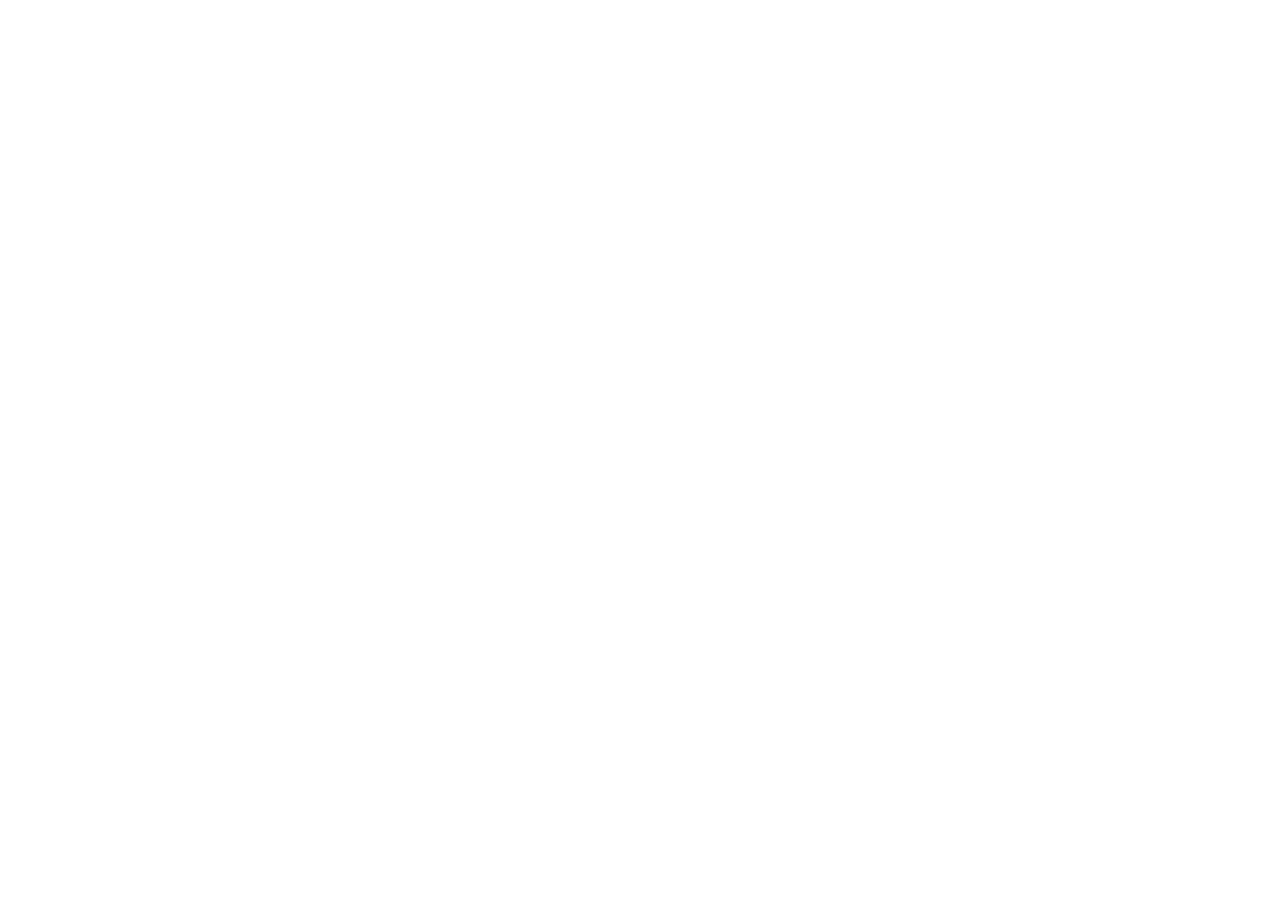
==== message2.html @ 91490581 "下層ページmessage2.htmlファイルの追加" ====
<!DOCTYPE html>
<html lang="ja">
<head>
  <meta charset="utf-8">
  <meta name="viewport" content="width=device-width,initial-scale=1">
  <meta name="description"
    content="株式会社STARTは、幸せにつながるお仕事を紹介する人材紹介会社です。人材紹介サービス『スタート』や人材紹介SNS『ゴール』を運営し、またWebデザインを学べるスクール『Webの学校』を開講しています。" />
  <title>メッセージ - START</title>
  <link rel="preconnect" href="https://fonts.googleapis.com">
  <link rel="preconnect" href="https://fonts.gstatic.com" crossorigin>
  <link
    href="https://fonts.googleapis.com/css2?family=Noto+Sans+JP:wght@500;700&family=Roboto:wght@400;700&display=swap"
    rel="stylesheet">
  <link href="https://fonts.googleapis.com/icon?family=Material+Icons+Round" rel="stylesheet">
  <link href="css/destyle.css" rel="stylesheet" />
  <link href="style.css" rel="stylesheet" />
  <link rel="icon" type="image/png" href="icon-192x192.png">
  <link rel="apple-touch-icon" type="image/png" href="apple-touch-icon-180x180.png">
  <link rel="icon" href="favicon.ico">
</head>

<body>
<!-- ヘッダー -->
    <header>
        
    </header>
---- css/destyle.css ----
/*! destyle.css v3.0.0 | MIT License | https://github.com/nicolas-cusan/destyle.css */

/* Reset box-model and set borders */
/* ============================================ */

*,
::before,
::after {
  box-sizing: border-box;
  border-width: 0;
  border-style: solid;
}

/* Document */
/* ============================================ */

/**
 * 1. Correct the line height in all browsers.
 * 2. Prevent adjustments of font size after orientation changes in iOS.
 * 3. Remove gray overlay on links for iOS.
 */

html {
  line-height: 1.15; /* 1 */

  -webkit-tap-highlight-color: transparent; /* 3*/
  -webkit-text-size-adjust: 100%; /* 2 */
}

/* Sections */
/* ============================================ */

/**
 * Remove the margin in all browsers.
 */

body {
  margin: 0;
}

/**
 * Render the `main` element consistently in IE.
 */

main {
  display: block;
}

/* Vertical rhythm */
/* ============================================ */

p,
table,
blockquote,
address,
pre,
iframe,
form,
figure,
dl {
  margin: 0;
}

/* Headings */
/* ============================================ */

h1,
h2,
h3,
h4,
h5,
h6 {
  font-size: inherit;
  font-weight: inherit;
  margin: 0;
}

/* Lists (enumeration) */
/* ============================================ */

ul,
ol {
  margin: 0;
  padding: 0;
  list-style: none;
}

/* Lists (definition) */
/* ============================================ */

dt {
  font-weight: bold;
}

dd {
  margin-left: 0;
}

/* Grouping content */
/* ============================================ */

/**
 * 1. Add the correct box sizing in Firefox.
 * 2. Show the overflow in Edge and IE.
 */

hr {
  clear: both;
  overflow: visible; /* 2 */
  box-sizing: content-box; /* 1 */
  height: 0; /* 1 */
  margin: 0;
  color: inherit;
  border-top-width: 1px;
}

/**
 * 1. Correct the inheritance and scaling of font size in all browsers.
 * 2. Correct the odd `em` font sizing in all browsers.
 */

pre {
  font-family: monospace, monospace; /* 1 */
  font-size: inherit; /* 2 */
}

address {
  font-style: inherit;
}

/* Text-level semantics */
/* ============================================ */

/**
 * Remove the gray background on active links in IE 10.
 */

a {
  text-decoration: none;
  color: inherit;
  background-color: transparent;
}

/**
 * 1. Remove the bottom border in Chrome 57-
 * 2. Add the correct text decoration in Chrome, Edge, IE, Opera, and Safari.
 */

abbr[title] {
  text-decoration: underline dotted; /* 2 */
}

/**
 * Add the correct font weight in Chrome, Edge, and Safari.
 */

b,
strong {
  font-weight: bolder;
}

/**
 * 1. Correct the inheritance and scaling of font size in all browsers.
 * 2. Correct the odd `em` font sizing in all browsers.
 */

code,
kbd,
samp {
  font-family: monospace, monospace; /* 1 */
  font-size: inherit; /* 2 */
}

/**
 * Add the correct font size in all browsers.
 */

small {
  font-size: 80%;
}

/**
 * Prevent `sub` and `sup` elements from affecting the line height in
 * all browsers.
 */

sub,
sup {
  position: relative;
  font-size: 75%;
  line-height: 0;
  vertical-align: baseline;
}

sub {
  bottom: -.25em;
}

sup {
  top: -.5em;
}

/* Replaced content */
/* ============================================ */

/**
 * Prevent vertical alignment issues.
 */

svg,
img,
embed,
object,
iframe {
  vertical-align: bottom;
}

/* Forms */
/* ============================================ */

/**
 * Reset form fields to make them styleable.
 * 1. Make form elements stylable across systems iOS especially.
 * 2. Inherit text-transform from parent.
 */

button,
input,
optgroup,
select,
textarea {
  font: inherit;
  margin: 0;
  padding: 0;
  text-align: inherit;
  vertical-align: middle;
  text-transform: inherit; /* 2 */
  color: inherit;
  border-radius: 0;
  background: transparent;

  -webkit-appearance: none; /* 1 */
  appearance: none;
}

/**
 * Reset radio and checkbox appearance to preserve their look in iOS.
 */

[type="checkbox"] {
  -webkit-appearance: checkbox;
  appearance: checkbox;
}

[type="radio"] {
  -webkit-appearance: radio;
  appearance: radio;
}

/**
 * Correct cursors for clickable elements.
 */

button,
[type="button"],
[type="reset"],
[type="submit"] {
  cursor: pointer;
}

button:disabled,
[type="button"]:disabled,
[type="reset"]:disabled,
[type="submit"]:disabled {
  cursor: default;
}

/**
 * Improve outlines for Firefox and unify style with input elements & buttons.
 */

:-moz-focusring {
  outline: auto;
}

select:disabled {
  opacity: inherit;
}

/**
 * Remove padding
 */

option {
  padding: 0;
}

/**
 * Reset to invisible
 */

fieldset {
  min-width: 0;
  margin: 0;
  padding: 0;
}

legend {
  padding: 0;
}

/**
 * Add the correct vertical alignment in Chrome, Firefox, and Opera.
 */

progress {
  vertical-align: baseline;
}

/**
 * Remove the default vertical scrollbar in IE 10+.
 */

textarea {
  overflow: auto;
}

/**
 * Correct the cursor style of increment and decrement buttons in Chrome.
 */

[type="number"]::-webkit-inner-spin-button,
[type="number"]::-webkit-outer-spin-button {
  height: auto;
}

/**
 * 1. Correct the outline style in Safari.
 */

[type="search"] {
  outline-offset: -2px; /* 1 */
}

/**
 * Remove the inner padding in Chrome and Safari on macOS.
 */

[type="search"]::-webkit-search-decoration {
  -webkit-appearance: none;
}

/**
 * 1. Correct the inability to style clickable types in iOS and Safari.
 * 2. Fix font inheritance.
 */

::-webkit-file-upload-button {
  font: inherit; /* 2 */

  -webkit-appearance: button; /* 1 */
}

/**
 * Clickable labels
 */

label[for] {
  cursor: pointer;
}

/* Interactive */
/* ============================================ */

/*
 * Add the correct display in Edge, IE 10+, and Firefox.
 */

details {
  display: block;
}

/*
 * Add the correct display in all browsers.
 */

summary {
  display: list-item;
}

/*
 * Remove outline for editable content.
 */

[contenteditable]:focus {
  outline: auto;
}

/* Tables */
/* ============================================ */

/**
1. Correct table border color inheritance in all Chrome and Safari.
*/

table {
  border-color: inherit; /* 1 */
}

caption {
  text-align: left;
}

td,
th {
  padding: 0;
  vertical-align: top;
}

th {
  font-weight: bold;
  text-align: left;
}
---- style.css ----
@charset "UTF-8";

:root {
  --link-color: #349bf4;
  --main-color: #dd1b57;
  --text-color: #333;
}

/*--------------------------------
 全体
---------------------------------*/
body {
  font-family: "Roboto", "Noto Sans JP", Arial, "Hiragino Kaku Gothic ProN",
    "Hiragino Sans", Meiryo, sans-serif;
  font-size: 16px;
  color: var(--text-color);
}

a {
  color: var(--link-color);
  text-decoration: underline;
}

img {
  max-width: 100%;
  height: auto;
  vertical-align: bottom;
}

/*--------------------------------
 レイアウト
---------------------------------*/
.wrapper {
  overflow-x: hidden;
}

.container {
  max-width: 1170px;
  margin: 0 auto;
  padding: 0 30px;
}

.content {
  display: grid;
  padding: 60px 0 100px;
  row-gap: 80px;
}

/*--------------------------------
 見出し
---------------------------------*/
.heading-primary {
  font-size: 40px;
  font-weight: bold;
  line-height: 1;
  letter-spacing: 0.05em;
  color: var(--main-color);
}

/*--------------------------------
 テーブル
---------------------------------*/
.table-type01 {
  width: 100%;
  font-size: 15px;
  border-collapse: collapse;
  border-spacing: 0;
}

.table-type01 tr {
  border-bottom: solid 1px #ddd;
}

.table-type01 th,
.table-type01 td {
  text-align: left;
  padding: 30px;
}

.table-type01 th {
  width: 20%;
}

.table-type01 p:not(:last-child) {
  margin-bottom: 10px;
}

.table-type01 ul {
  margin-left: 20px;
}

/*--------------------------------
ヘッダー
---------------------------------*/
.header {
  display: flex;
  align-items: center;
  justify-content: space-between;
  height: 90px;
  padding: 30px 70px;
}

.header__logo {
  line-height: 1;
}

/*--------------------------------
 グローバルナビ
---------------------------------*/
.gnav__list {
  display: flex;
  position: relative;
  align-items: center;
  justify-content: center;
  column-gap: 30px;
}

.gnav__item {
  font-size: 16px;
  font-weight: bold;
  line-height: 1;
  letter-spacing: 0.05em;
}

.gnav__link {
  color: var(--text-color);
  text-decoration: none;
}

.gnav__link:hover {
  color: var(--main-color);
}

.gnav__link--active {
  color: var(--main-color);
}

.btn-menu {
  display: none;
}

/*--------------------------------
 メインビジュアル
---------------------------------*/
.mv {
  display: flex;
  align-items: center;
  justify-content: center;
  height: 600px;
  background-image: url(img/pc_mv.jpg);
  background-repeat: no-repeat;
  background-position: center center;
  background-size: cover;
}

.mv__titleArea {
  color: #fff;
  text-align: center;
}

.mv__title {
  font-size: 160px;
  font-weight: bold;
  line-height: 1;
  text-shadow: 0 4px 6px rgb(0 0 0 / 25%);
  margin-bottom: 10px;
}

.mv__subtitle {
  font-size: 24px;
  line-height: 1;
  letter-spacing: 0.1em;
}

/*--------------------------------
 ニュース
---------------------------------*/
.news__inner {
  display: flex;
  column-gap: 90px;
}

.news__body {
  flex: 1;
}

.news-list__link {
  display: flex;
  color: var(--text-color);
  text-decoration: none;
}

.news-list__link:hover {
  color: var(--main-color);
}

.news-list__item {
  font-size: 15px;
  line-height: 1.8;
  margin-bottom: 15px;
  padding-bottom: 15px;
  border-bottom: 1px solid #e8e8e8;
}

.news-list__item:last-child {
  margin-bottom: 0;
}

.news-list__title {
  font-size: 15px;
  line-height: 1.8;
}

.news-list__date {
  margin-right: 20px;
}

/*--------------------------------
サービス
---------------------------------*/
.service__heading {
  position: relative;
  margin-bottom: 50px;
}

.service__heading::before {
  display: block;
  content: "SERVICE";
  position: absolute;
  top: -40px;
  right: -20px;
  z-index: -1;
  font-size: 168px;
  font-weight: bold;
  line-height: 1;
  color: #f2f2f2;
}

.service-list {
  display: grid;
  column-gap: 30px;
  grid-template-columns: repeat(3, 1fr);
}

.service-list__item {
  padding: 50px;
  border-radius: 8px;
  background-color: #fff;
  box-shadow: 0 3px 21px rgba(0, 0, 0, 0.16);
}

.service-list__img-wrapper {
  text-align: center;
  margin-bottom: 10px;
}

.service-list__img {
  font-size: 48px;
  color: var(--main-color);
  vertical-align: bottom;
}

.service-list__title {
  font-size: 18px;
  font-weight: bold;
  text-align: center;
}

.service-list__text {
  font-size: 14px;
  line-height: 1.7;
  margin-top: 15px;
}

/*--------------------------------
 下層ページ：ヘッダー
---------------------------------*/
.page-header {
  display: flex;
  align-items: center;
  justify-content: center;
  height: 190px;
  background-image: url(img/pc_header.jpg);
  background-repeat: no-repeat;
  background-position: center center;
  background-size: cover;
}

.page-header__titleArea {
  color: #fff;
  text-align: center;
}

.page-header__title {
  font-size: 40px;
  font-weight: bold;
  line-height: 1;
  letter-spacing: 0.1em;
}

/*--------------------------------
 下層ページ：メッセージ
---------------------------------*/
.message {
  max-width: 850px;
  margin: 0 auto;
}

.message__title {
  font-size: 40px;
  font-weight: bold;
  line-height: 1.5;
  letter-spacing: 0.05em;
  color: var(--main-color);
  text-align: center;
  margin-bottom: 20px;
}

.message__subtitle {
  font-size: 18px;
  line-height: 1.6;
  letter-spacing: 0.05em;
  text-align: center;
  margin-bottom: 40px;
}

.ceo-message__img-wrapper {
  width: 100px;
  margin: 0 25px 15px 0;
  float: left;
}

.ceo-message__img {
  border-radius: 50%;
}

.ceo-message__text {
  line-height: 1.6;
  letter-spacing: 0.05em;
}

.ceo-message__text a {
  color: var(--link-color);
}

/*--------------------------------
 下層ページ：会社概要
---------------------------------*/
.company-info__table {
  margin-bottom: 50px;
}

.company-info__map iframe {
  height: 400px;
}

.company-info__map-link {
  font-size: 14px;
  text-align: right;
  margin-top: 20px;
}

/*--------------------------------
 フッター
---------------------------------*/
.footer {
  color: #fff;
  padding: 60px 20px 50px;
  background-color: var(--main-color);
}

.footer-nav {
  margin-bottom: 20px;
}

.footer-nav__list {
  display: flex;
  column-gap: 30px;
}

.footer-nav__item {
  font-size: 14px;
  font-weight: bold;
  line-height: 1;
  letter-spacing: 0.05em;
}

.footer-nav__link {
  color: var(--text-color);
  color: #fff;
  text-decoration: none;
}

.footer__copyright {
  font-size: 12px;
  letter-spacing: 0.03em;
}

/*media Queries 767
----------------------------------------------------*/
@media screen and (max-width: 767px) {
  body {
    font-size: 15px;
  }

  .heading-primary {
    font-size: 32px;
  }

  /* レイアウト */
  .container {
    padding: 0 20px;
  }

  .content {
    padding: 40px 0 60px;
    row-gap: 50px;
  }

  .table-type01 {
    font-size: 14px;
    line-height: 1.5;
  }

  .table-type01 th,
  .table-type01 td {
    padding: 20px 0;
  }

  .table-type01 th {
    width: 100px;
  }

  /* ヘッダー */
  .header {
    position: relative;
    height: 60px;
    padding: 20px;
  }

  .header__logo {
    width: 107px;
  }

  .gnav {
    display: none;
    position: fixed;
    top: 0;
    right: 0;
    z-index: 10;
    width: 180px;
    height: 100%;
    background-color: var(--main-color);
    box-shadow: -10px 0 35px -20px rgb(0 0 0 / 25%);
  }

  .gnav__list {
    display: flex;
    flex-direction: column;
    align-items: flex-start;
    width: 180px;
    padding: 90px 20px 20px 50px;
    row-gap: 25px;
  }

  .gnav__link {
    color: #fff;
  }

  .gnav__link:hover {
    color: #fff;
  }

  .gnav__link--active {
    opacity: 0.6;
  }

  .btn-menu {
    display: flex;
    position: absolute;
    top: 0;
    right: 0;
    z-index: 100;
    align-items: center;
    justify-content: center;
    width: 60px;
    height: 60px;
    text-align: center;
    padding: 21px 16px;
    border: none;
    outline: none;
    background: none;
    background-color: var(--main-color);
    cursor: pointer;
    appearance: none;
  }

  .btn-menu__line {
    display: block;
    position: relative;
    left: 0;
    width: 100%;
    height: 2px;
    transition: all 0.4s;
    border-radius: 4px;
    background-color: #fff;
  }

  .btn-menu__line::before,
  .btn-menu__line::after {
    display: block;
    content: "";
    position: absolute;
    width: 100%;
    height: 100%;
    transition: inherit;
    border-radius: 4px;
    background-color: #fff;
  }

  .btn-menu__line::before {
    top: -8px;
  }

  .btn-menu__line::after {
    top: 8px;
  }

  .btn-menu.active .btn-menu__line {
    background-color: transparent;
  }

  .btn-menu.active .btn-menu__line::before,
  .btn-menu.active .btn-menu__line::after {
    top: 0;
    background-color: #fff;
  }

  .btn-menu.active .btn-menu__line::before {
    transform: rotate(45deg);
  }

  .btn-menu.active .btn-menu__line::after {
    transform: rotate(-45deg);
  }

  /* メインビジュアル */
  .mv {
    height: 460px;
    background-image: url(img/sp_mv.jpg);
  }

  .mv__title {
    font-size: 80px;
  }

  .mv__subtitle {
    font-size: 20px;
  }

  /* ニュース */
  .news__heading {
    margin-bottom: 20px;
  }

  .news__inner {
    display: block;
  }

  .news-list__link {
    flex-direction: column;
  }

  .news-list__item {
    font-size: 15px;
    line-height: 1.8;
  }

  .news-list__item:last-child {
    margin-bottom: 0;
  }

  .news-list__title {
    line-height: 1.6;
  }

  .news-list__date {
    margin-right: 0;
  }

  /* サービス */
  .service__heading {
    margin-bottom: 20px;
  }

  .service__heading::before {
    top: -2px;
    right: -30px;
    font-size: 70px;
  }

  .service-list {
    row-gap: 20px;
    grid-template-columns: 1fr;
  }

  .service-list__item {
    padding: 40px 30px;
  }

  .service-list__img-wrapper {
    margin-bottom: 5px;
  }

  .service-list__img {
    font-size: 60px;
  }

  .service-list__title {
    font-size: 16px;
  }

  .service-list__text {
    margin-top: 10px;
  }

  /* 下層ページ：ヘッダー */
  .page-header {
    height: 160px;
    background-image: url(img/sp_header.jpg);
  }

  .page-header__title {
    font-size: 28px;
  }

  /* 下層ページ：メッセージ */
  .message__title {
    font-size: 24px;
    margin-bottom: 15px;
  }

  .message__subtitle {
    font-size: 15px;
    margin-bottom: 30px;
  }

  .ceo-message__img-wrapper {
    margin: 0 15px 10px 0;
  }

  .office-img {
    height: 260px;
    object-fit: cover;
  }

  /* 下層ページ：会社概要 */
  .company-info__map iframe {
    height: 300px;
  }

  .company-info__map-link {
    font-size: 12px;
    margin-top: 15px;
  }

  /* フッター */
  .footer {
    padding: 40px 0 30px;
  }

  .footer-nav__list {
    column-gap: 25px;
  }

  .footer-nav__item {
    font-size: 12px;
  }

  .footer-copyright {
    font-size: 10px;
  }
}
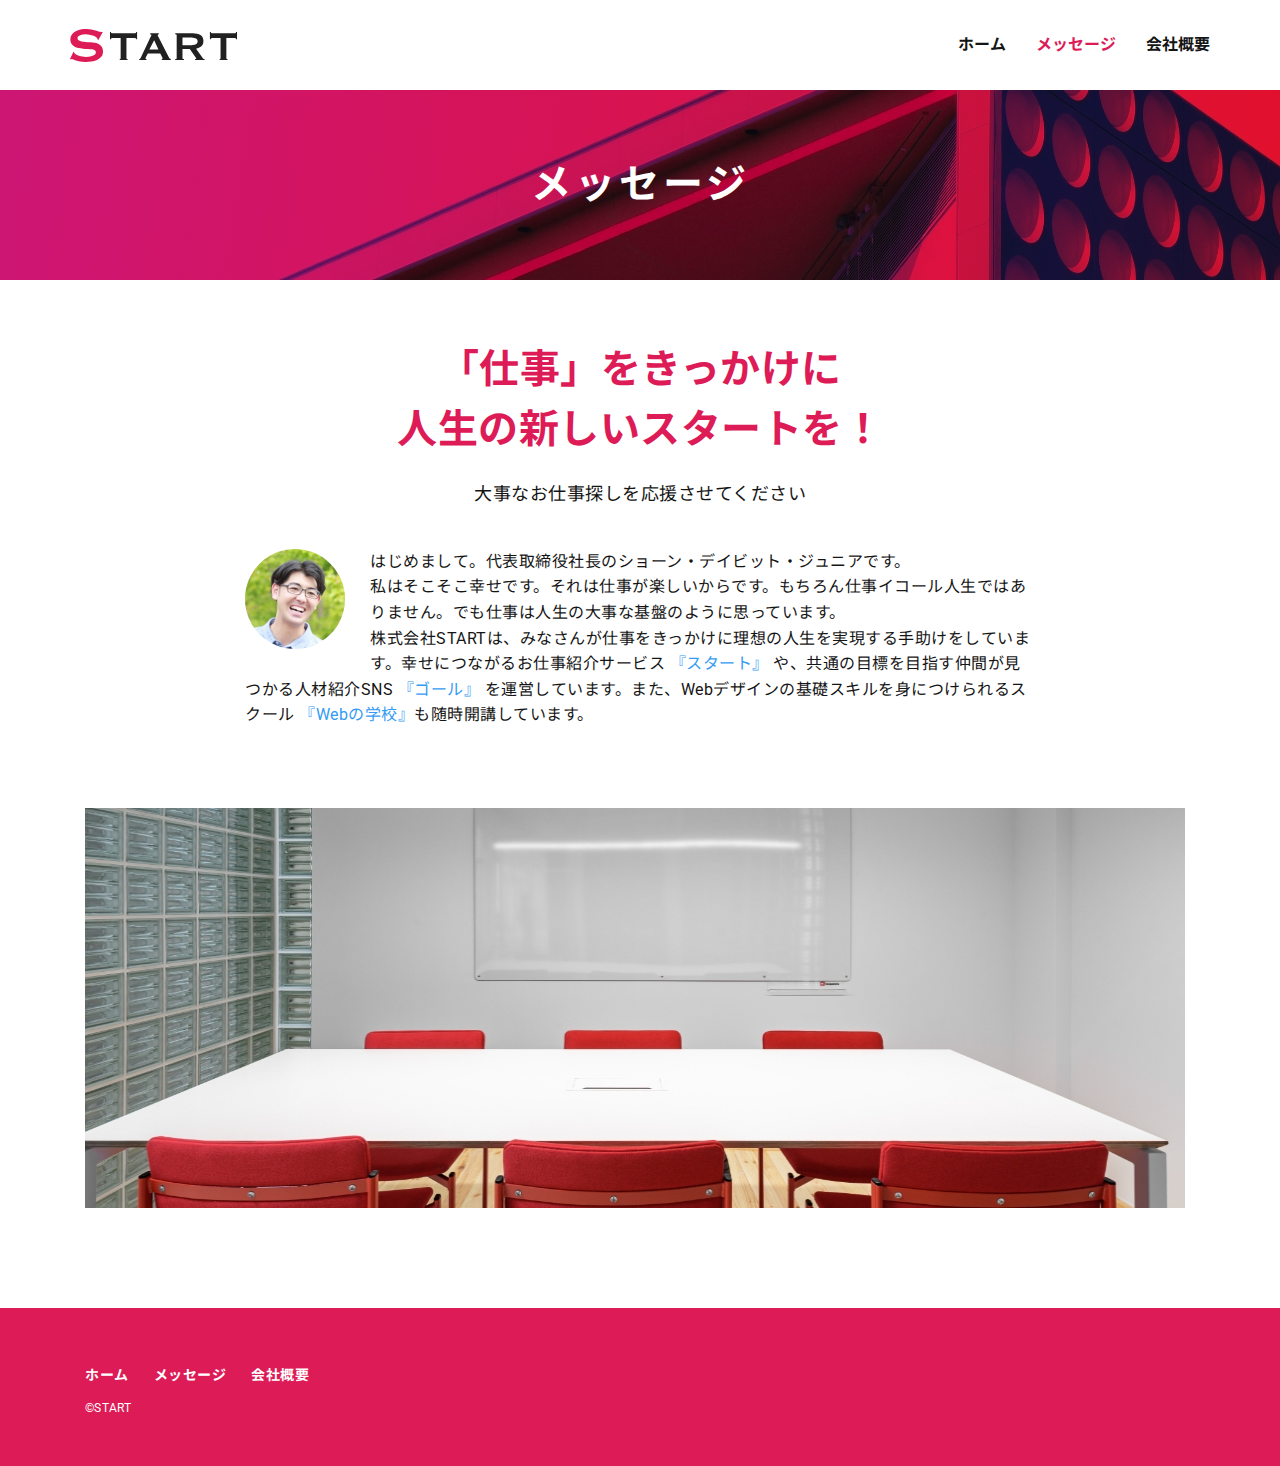
==== commit 8981df84: "下層ページ：メッセージ完成" ====
--- a/message2.html
+++ b/message2.html
@@ -13,7 +13,7 @@
     rel="stylesheet">
   <link href="https://fonts.googleapis.com/icon?family=Material+Icons+Round" rel="stylesheet">
   <link href="css/destyle.css" rel="stylesheet" />
-  <link href="style.css" rel="stylesheet" />
+  <link href="start2.css" rel="stylesheet" />
   <link rel="icon" type="image/png" href="icon-192x192.png">
   <link rel="apple-touch-icon" type="image/png" href="apple-touch-icon-180x180.png">
   <link rel="icon" href="favicon.ico">
@@ -21,6 +21,80 @@
 
 <body>
 <!-- ヘッダー -->
-    <header>
-        
-    </header>
+  <header>
+    <div class="header-logo">
+      <a href=".">
+      <img src="img/logo.svg" alt="start">
+      </a>
+    </div>
+    <div class="header-nav">
+      <nav class="gnav">
+          <ul class="gnav-list">
+              <li class="gnav-item"><a class="gnav-link" href=".">ホーム</a></li>
+              <li class="gnav-item"><a class="gnav-link gnav-link-active" href="sample/message.html">メッセージ</a></li>
+              <li class="gnav-item"><a class="gnav-link" href="sample/company.html">会社概要</a></li>
+          </ul>
+      </nav>
+    </div>
+  </header>
+
+<!-- メインビジュアル -->
+  <main>
+    <div class="messagepage-mainvisual">
+      <h2 class="messagepage-title">メッセージ</h2>
+    </div>
+
+    <div class="content">
+
+      <!--　メッセージ　-->
+      <section class="message">
+        <div class="container">
+          <h3 class="message-title">「仕事」をきっかけに<br>人生の新しいスタートを！</h3>
+          <div class="message-subtitle">大事なお仕事探しを応援させてください</div>
+          <div class="ceo-message">
+            <div class="message-image">
+              <img class="message-image-icon" src="img/ceo.jpg" alt="ショーン・デイビット・ジュニア">
+            </div>
+            <div class="ceo-message-text">
+              <p>
+                はじめまして。代表取締役社長のショーン・デイビット・ジュニアです。
+                <br>私はそこそこ幸せです。それは仕事が楽しいからです。もちろん仕事イコール人生ではありません。でも仕事は人生の大事な基盤のように思っています。
+                <br>株式会社STARTは、みなさんが仕事をきっかけに理想の人生を実現する手助けをしています。幸せにつながるお仕事紹介サービス
+                <a href="#">『スタート』</a>
+                や、共通の目標を目指す仲間が見つかる人材紹介SNS
+                <a href="#">『ゴール』</a>
+                を運営しています。また、Webデザインの基礎スキルを身につけられるスクール
+                <a href="#">『Webの学校』</a>も随時開講しています。
+              </p>
+            </div>
+          </div>
+        </div>
+      </section>
+
+      <!-- オフィス　-->
+      <div class="office">
+        <div class="container">
+          <img class="office-img" src="img/office.jpg" alt="会議室">
+        </div>
+      </div>
+
+    </div>
+  </main>
+
+    <!-- フッター -->
+  <footer>
+    <div class="container">
+        <nav class="footer-nav">
+            <ul class="footer-nav-list">
+                <li class="footer-nav-item"><a class="footer-nav-link" href=".">ホーム</a></li>
+                <li class="footer-nav-item"><a class="footer-nav-link" href="message.html">メッセージ</a></li>
+                <li class="footer-nav-item"><a class="footer-nav-link" href="company.html">会社概要</a></li>
+            </ul>
+        </nav>
+        <div class="footer-copyright">&copy;START</div>
+    </div>
+  </footer>
+
+</body>
+</html>
+
--- a/start2.css
+++ b/start2.css
@@ -0,0 +1,285 @@
+@charset "UTF-8";
+
+/* 全体 */
+body {
+    font-family: "Roboto", "Noto Sans JP", Arial, "Hiragino Kaku Gothic ProN",
+    "Hiragino Sans", Meiryo, sans-serif;
+    font-size: 16px;
+    color: #151515;
+}
+
+a {
+    text-decoration: none;
+    transition: 0.3s;
+}
+
+img {
+    max-width: 100%;
+    height: auto;
+    vertical-align: bottom;
+}
+
+/* レイアウト */
+.container {
+    max-width: 1170px;
+    margin: 0 auto;
+    padding: 0 30px;
+}
+
+.content {
+    display: grid;
+    padding: 60px 0 100px;
+    row-gap: 80px;
+}
+
+/* 見出し */
+.heading-title {
+    font-size: 40px;
+    font-weight: bold;
+    color: #DD1B57;
+    line-height: 1;
+    letter-spacing: 0.5px;
+}
+
+/* ヘッダー */
+header {
+    display: flex;
+    align-items: center;
+    justify-content: space-between;
+    height: 90px;
+    padding: 30px 70px;
+}
+
+.header-logo{
+    line-height: 1;
+}
+
+/* グローバルナビ */
+.gnav-list {
+    display: flex;
+    align-items: center;
+    justify-content: center;
+    column-gap: 30px;
+    font-weight: bold;
+}
+
+.gnav-link:hover {
+    color: #DD1B57;
+}
+
+.gnav-link-active {
+    color: #DD1B57;
+}
+
+
+/* メインビジュアル */
+.main-visual {
+    display: flex;
+    flex-flow: column;
+    align-items: center;
+    justify-content: center;
+    background-image: url(img/pc_mv.jpg);
+    height: 600px;
+    background-size: cover;
+    color: #fff;
+    background-position: center;
+}
+
+.main-visual-title {
+    font-size: 160px;
+font-weight: bold;
+line-height: 1;
+text-shadow: 0 4px 6px #00000020;
+margin-bottom: 10px;
+}
+
+.main-visual-subtitle {
+    font-size: 24px;
+line-height: 1;
+letter-spacing: 2px;
+}
+
+/* ニュース */
+.news-inner {
+    display: flex;
+    column-gap: 90px;
+}
+
+.news-body {
+    flex: 1;
+}
+
+.news-item {
+    font-size: 15px;
+    border-bottom: 1px solid #e8e8e8;
+    margin-bottom: 15px;
+    padding-bottom: 15px;
+    line-height: 1.8;
+}
+
+.news-list-title {
+    font-size: 15px;
+    line-height: 1.8;
+}
+
+.news-list-link {
+    display: flex;
+    color: #151515;
+    text-decoration: none;
+}
+
+.news-date {
+    margin-right: 20px;
+}
+
+.news-item:last-child {
+    margin-bottom: 0;
+}
+
+/* サービス */
+.service-heading {
+    position: relative;
+    margin-bottom: 50px;
+}
+
+.service-absolute {
+    display: block;
+    font-size: 168px;
+    font-weight: bold;
+    color: #F2F2F2;
+    position: absolute;
+    top: 960px;
+    right: 2%;
+    z-index: -1;
+}
+
+.service-list {
+    display: grid;
+    column-gap: 30px;
+    grid-template-columns: repeat(3,1fr);
+}
+
+.service-item {
+    padding: 50px;
+    border-radius: 8px;
+    background-color: #fff;
+    box-shadow: 0 3px 20px rgba(0, 0, 0, 0.16);
+}
+
+.service-item-image {
+    text-align: center;
+    margin-top: 10px;
+}
+
+.item-icon{
+    font-size: 48px;
+    color: #DD1B57;
+    vertical-align: bottom;
+}
+
+.service-list-title {
+    font-size: 18px;
+    font-weight: bold;
+    text-align: center;
+}
+
+.service-list-text {
+    font-size: 14px;
+    line-height: 1.7;
+    margin-top: 15px;
+}
+
+/* フッター */
+footer {
+    color: #fff;
+    padding: 60px 20px 50px;
+    background-color: #DD1B57;
+}
+
+.footer-nav {
+    margin-bottom: 20px;
+}
+
+.footer-nav-list {
+    display: flex;
+    column-gap: 25px;
+}
+
+.footer-nav-item {
+    font-size: 14px;
+    font-weight: bold;
+    line-height: 1;
+    letter-spacing: 0.5px;
+}
+
+.footer-copyright {
+    font-size: 12px;
+    letter-spacing: 0.3px;
+}
+
+/* 下層ページ：メッセージ */
+/* ヘッダー */
+.messagepage-mainvisual{
+    display: flex;
+    align-items: center;
+    justify-content: center;
+    height: 190px;
+    background-image: url(img/pc_header.jpg);
+    background-position: center;
+}
+
+.messagepage-title {
+    font-size: 40px;
+    font-weight: bold;
+    line-height: 1;
+    letter-spacing: 0.1em;
+    color: #fff;
+}
+
+.message {
+    max-width: 850px;
+    margin: 0 auto;
+}
+
+.message-title {
+    font-size: 40px;
+    font-weight: bold;
+    line-height: 1.5;
+    letter-spacing: 0.5px;
+    color: #DD1B57;
+    text-align: center;
+    margin-bottom: 20px;
+}
+
+.message-subtitle{
+    font-size: 18px;
+    line-height: 1.6;
+    letter-spacing: 0.5px;
+    text-align: center;
+    margin-bottom: 40px;
+}
+
+.message-image {
+    width: 100px;
+    margin: 0 25px 15px 0;
+    float: left;
+}
+
+.message-image-icon {
+    width: 100px;
+    height: 100px;
+    border-radius: 50%;
+}
+
+.ceo-message-text {
+    line-height: 1.6;
+    letter-spacing: 0.5px;
+}
+.ceo-message-text a {
+    color: #349bf4;
+}
+
+.office-img {
+    width: 1100px;
+    height: 400px;
+}